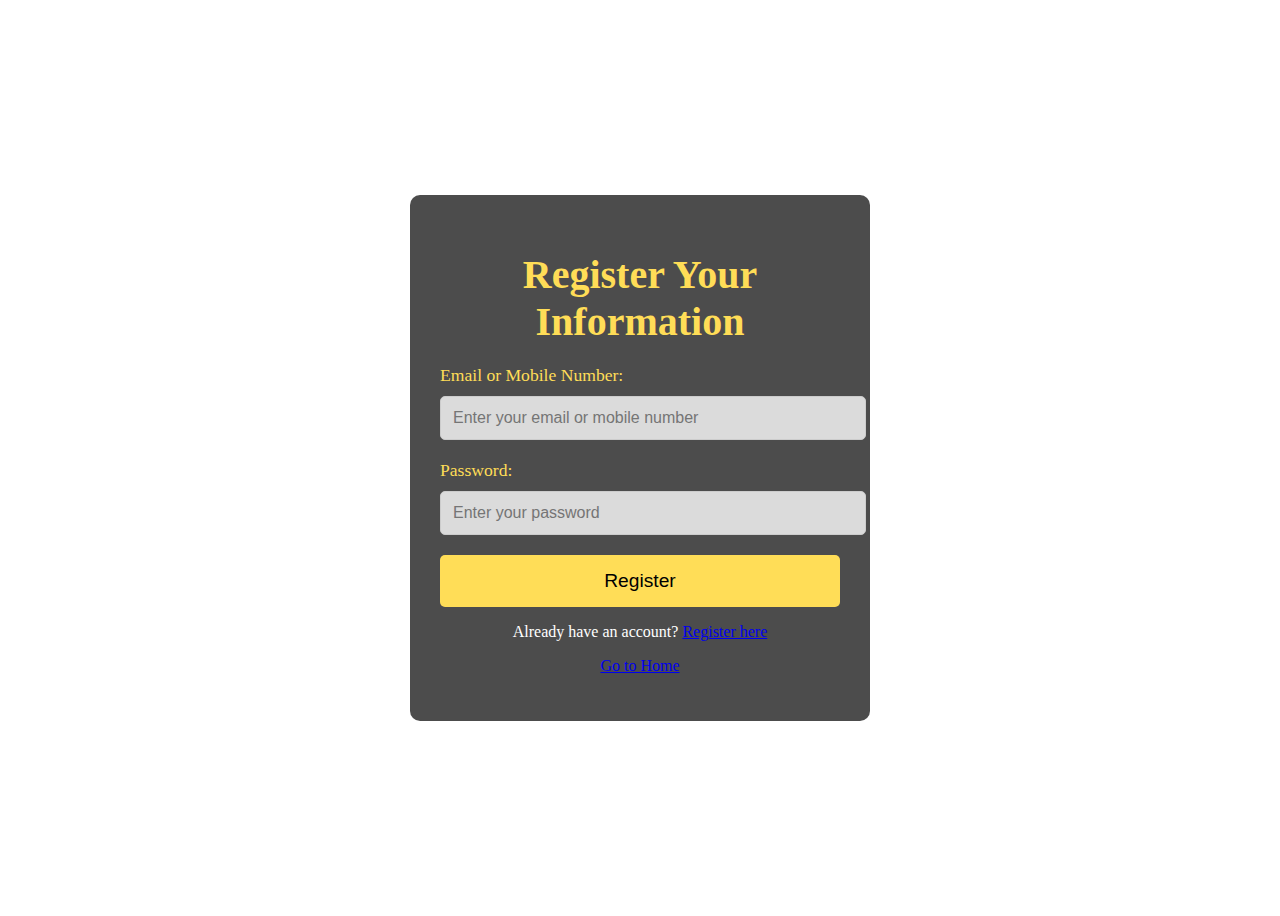
==== register.html @ 9beca2ef "Update register.html" ====
<!DOCTYPE html>
<html lang="en">
<head>
    <meta charset="UTF-8">
    <meta name="viewport" content="width=device-width, initial-scale=1.0">
    <title>Smart Parking - Register</title>
    <link rel="stylesheet" href="styles.css"> <!-- Linked CSS -->
</head>
<body>
    <div class="register-container">
        <h1>Register Your Information </h1>
        <form id="registrationForm">
            <!-- Email or Mobile Number -->
            <label for="emailOrMobile">Email or Mobile Number:</label>
            <div class="input-group">
                <input type="text" id="emailOrMobile" name="emailOrMobile" placeholder="Enter your email or mobile number" required>
            </div>

            <!-- Password -->
            <label for="password">Password:</label>
            <div class="input-group">
                <input type="password" id="password" name="password" placeholder="Enter your password" required>
            </div>

            <!-- Submit Button -->
            <button type="submit" class="button">Register</button>
        </form>

        <p>Already have an account? <a href="register.html">
            Register here</a></p>
        <p><a href="index.html">Go to Home</a></p>
    </div>

    <!-- Success Message (Hidden by Default) -->
    <div id="successMessage" class="success-message">
        <p>🎉 Registration successful! Redirecting to the homepage...</p>
    </div>

    <!-- JavaScript for Form Submission Effect -->
    <script>
        document.getElementById('registrationForm').addEventListener('submit', function (event) {
            event.preventDefault(); // Prevent form submission

            // Show success message
            document.getElementById('successMessage').style.display = 'block';

            // Redirect to homepage after 3 seconds
            setTimeout(function () {
    window.location.href = 'qr-page.html'; // Redirect to the QR code page
}, 3000);
        });
    </script>
</body>
</html>
---- styles.css ----
body {
    background-image: url('https://b2bblogassets.airtel.in/wp-content/uploads/2022/05/iot-based-smart-parking-2048x1347.jpg'); /* Background photo */
    background-size: cover;
    background-position: center;
    background-repeat: no-repeat;
    height: 100vh;
    display: flex;
    justify-content: center;
    align-items: center;
    color: white;
    text-align: center;
}

.register-container {
    background-color: rgba(0, 0, 0, 0.7); /* Semi-transparent black background */
    padding: 30px;
    border-radius: 10px;
    max-width: 400px;
    width: 100%;
}

h1 {
    font-size: 2.5rem; /* Bigger font size */
    margin-bottom: 20px;
    color: #ffdd57; /* Yellow color for heading */
}

form {
    display: flex;
    flex-direction: column;
}

label {
    font-size: 1.1rem; /* Bigger font size */
    margin-bottom: 10px;
    text-align: left;
    color: #ffdd57; /* Yellow color for labels */
}

.input-group {
    margin-bottom: 20px;
}

input {
    padding: 12px;
    width: 100%;
    border: 1px solid #ccc;
    border-radius: 5px;
    font-size: 1rem;
    background-color: rgba(255, 255, 255, 0.8); /* Semi-transparent white background */
}

button {
    padding: 15px 30px;
    background-color: #ffdd57; /* Yellow button */
    border: none;
    border-radius: 5px;
    font-size: 1.2rem;
    cursor: pointer;
    color: #000; /* Black text */
    text-decoration: none;
}

button:hover {
    background-color: #ffcc00; /* Darker yellow on hover */
}

.success-message {
    display: none; /* Hidden by default */
    background-color: rgba(0, 128, 0, 0.9); /* Green background */
    padding: 20px;
    border-radius: 5px;
    margin-top: 20px;
    color: white;
    font-size: 1.2rem;
}
/* QR Page Styles */
.qr-container {
    background-color: rgba(255, 255, 255, 0.9); /* Semi-transparent white background */
    padding: 30px;
    border-radius: 10px;
    max-width: 500px;
    width: 100%;
    text-align: center;
    color: #333; /* Dark text for contrast */
}

.qr-container h1 {
    font-size: 2rem;
    margin-bottom: 20px;
    color: #4CAF50; /* Green color for heading */
}

.qr-container label {
    font-size: 1.1rem;
    margin-bottom: 10px;
    text-align: left;
    color: #333; /* Dark text for labels */
}

.qr-container input {
    padding: 12px;
    width: 100%;
    border: 1px solid #ccc;
    border-radius: 5px;
    font-size: 1rem;
    margin-bottom: 20px;
}

.qr-container button {
    padding: 15px 30px;
    background-color: #ffdd57; /* Yellow button */
    border: none;
    border-radius: 5px;
    font-size: 1.2rem;
    cursor: pointer;
    color: #000; /* Black text */
    text-decoration: none;
}

.qr-container button:hover {
    background-color: #ffcc00; /* Darker yellow on hover */
}

#qrCode {
    margin: 20px 0;
}

#message {
    font-size: 1.1rem;
    color: #333;
    display: none; /* Hidden by default */
}
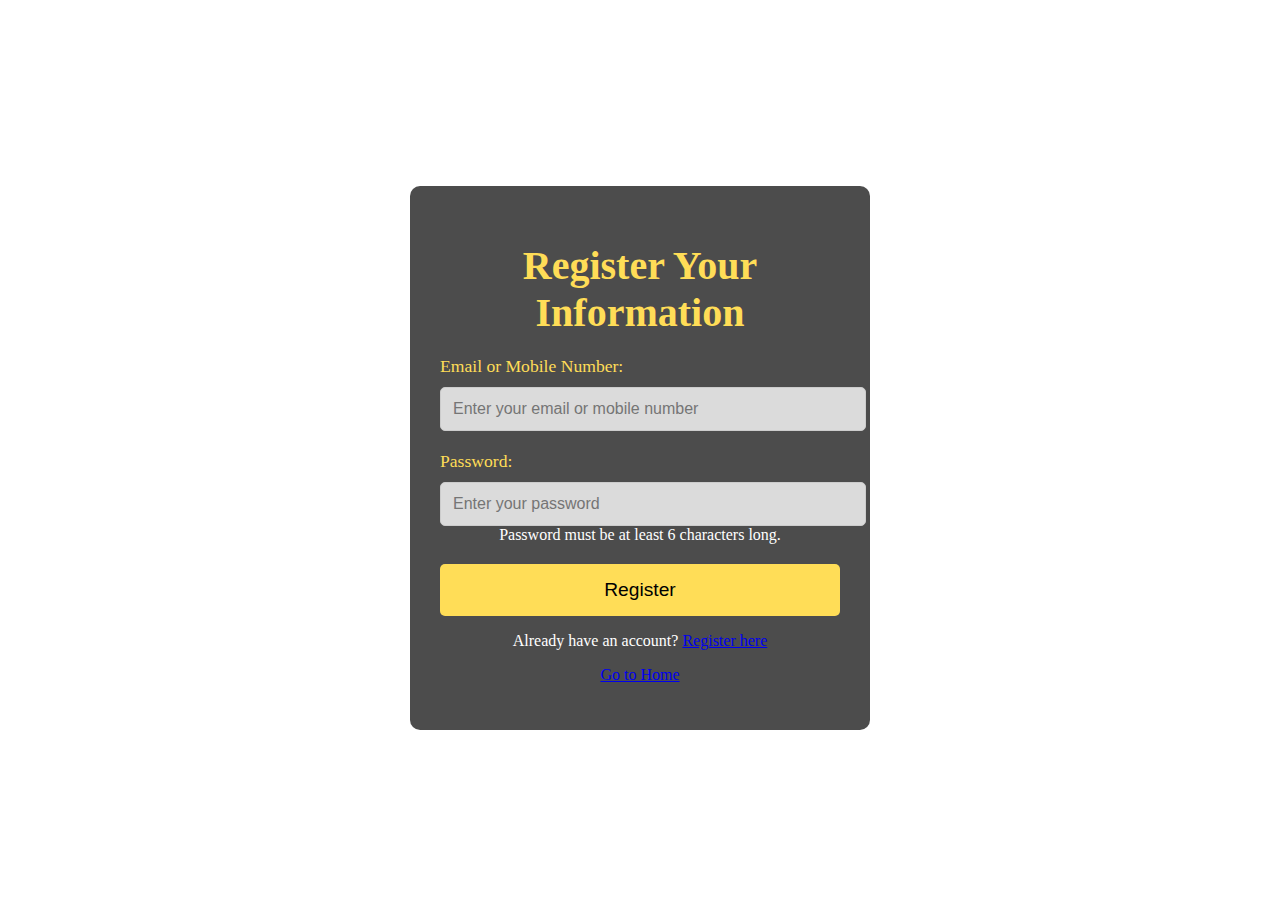
==== commit 4a4f4cd4: "Update register.html" ====
--- a/register.html
+++ b/register.html
@@ -20,6 +20,9 @@
             <label for="password">Password:</label>
             <div class="input-group">
                 <input type="password" id="password" name="password" placeholder="Enter your password" required>
+                <div id="errorMessage" class="error-message">
+    Password must be at least 6 characters long.
+</div>
             </div>
 
             <!-- Submit Button -->
@@ -38,17 +41,27 @@
 
     <!-- JavaScript for Form Submission Effect -->
     <script>
-        document.getElementById('registrationForm').addEventListener('submit', function (event) {
-            event.preventDefault(); // Prevent form submission
+     document.getElementById('registrationForm').addEventListener('submit', function (event) {
+    event.preventDefault(); // Prevent form submission
 
-            // Show success message
-            document.getElementById('successMessage').style.display = 'block';
+    // Get user input
+    const emailOrMobile = document.getElementById('emailOrMobile').value;
+    const password = document.getElementById('password').value;
 
-            // Redirect to homepage after 3 seconds
-            setTimeout(function () {
-    window.location.href = 'qr-page.html'; // Redirect to the QR code page
-}, 3000);
-        });
+    // Validate password
+    if (password.length < 6) {
+        alert('Password must be at least 6 characters long.'); // Show error message
+        return; // Stop further execution
+    }
+
+    // If validation passes, show success message and redirect
+    document.getElementById('successMessage').style.display = 'block';
+
+    // Redirect to QR code page after 3 seconds
+    setTimeout(function () {
+        window.location.href = 'qr-page.html'; // Redirect to the QR code page
+    }, 3000);
+});
     </script>
 </body>
 </html>
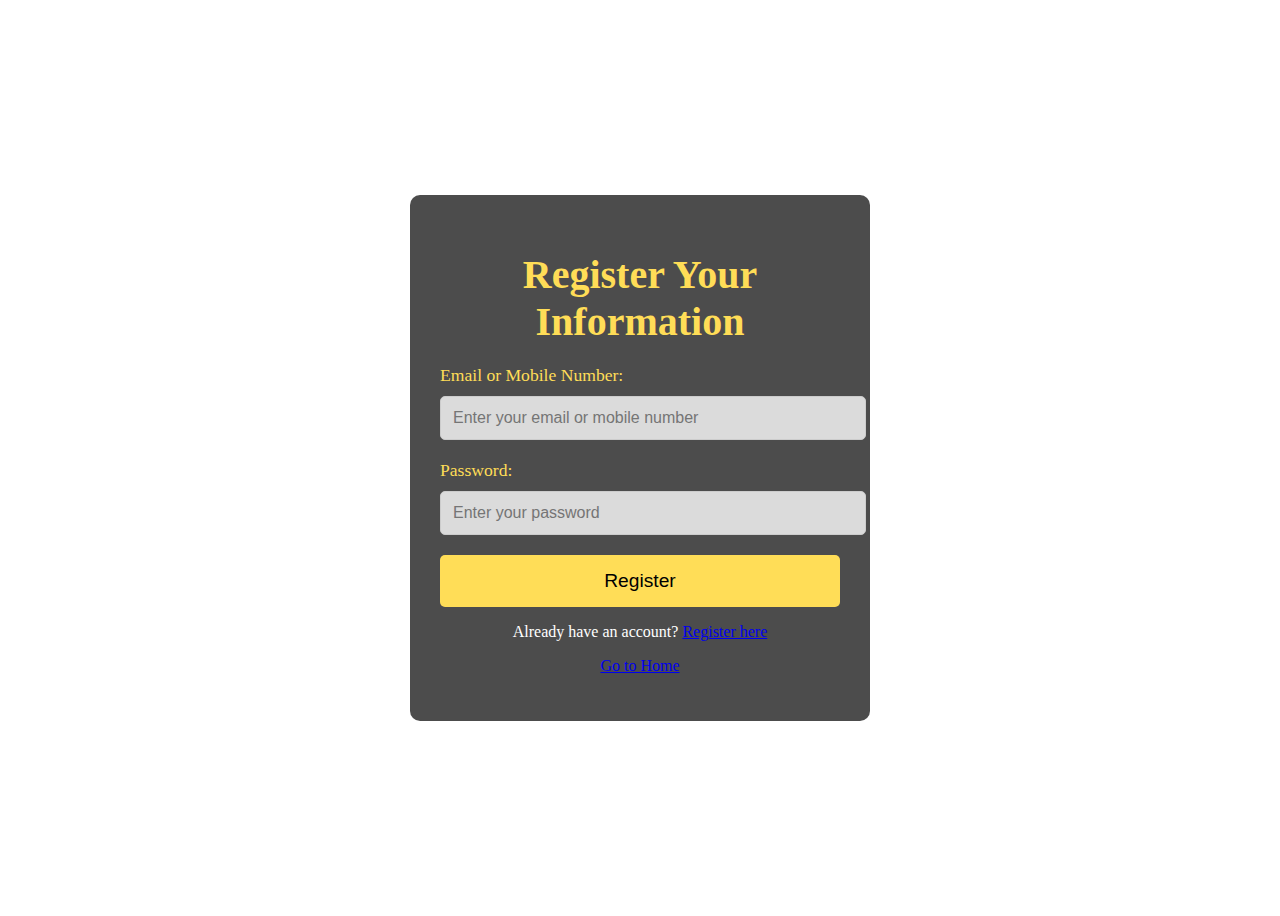
==== commit f6121716: "Update register.html" ====
--- a/register.html
+++ b/register.html
@@ -36,7 +36,7 @@
 
     <!-- Success Message (Hidden by Default) -->
     <div id="successMessage" class="success-message">
-        <p>🎉 Registration successful! Redirecting to the homepage...</p>
+        <p>🎉 Registration successful!</p>
     </div>
 
     <!-- JavaScript for Form Submission Effect -->
--- a/styles.css
+++ b/styles.css
@@ -131,3 +131,13 @@
     color: #333;
     display: none; /* Hidden by default */
 }
+/* Error Message Styles */
+.error-message {
+    display: none; /* Hidden by default */
+    background-color: rgba(255, 0, 0, 0.8); /* Red background */
+    padding: 15px;
+    border-radius: 5px;
+    margin-bottom: 20px;
+    color: white; /* White text */
+    font-size: 1rem;
+}
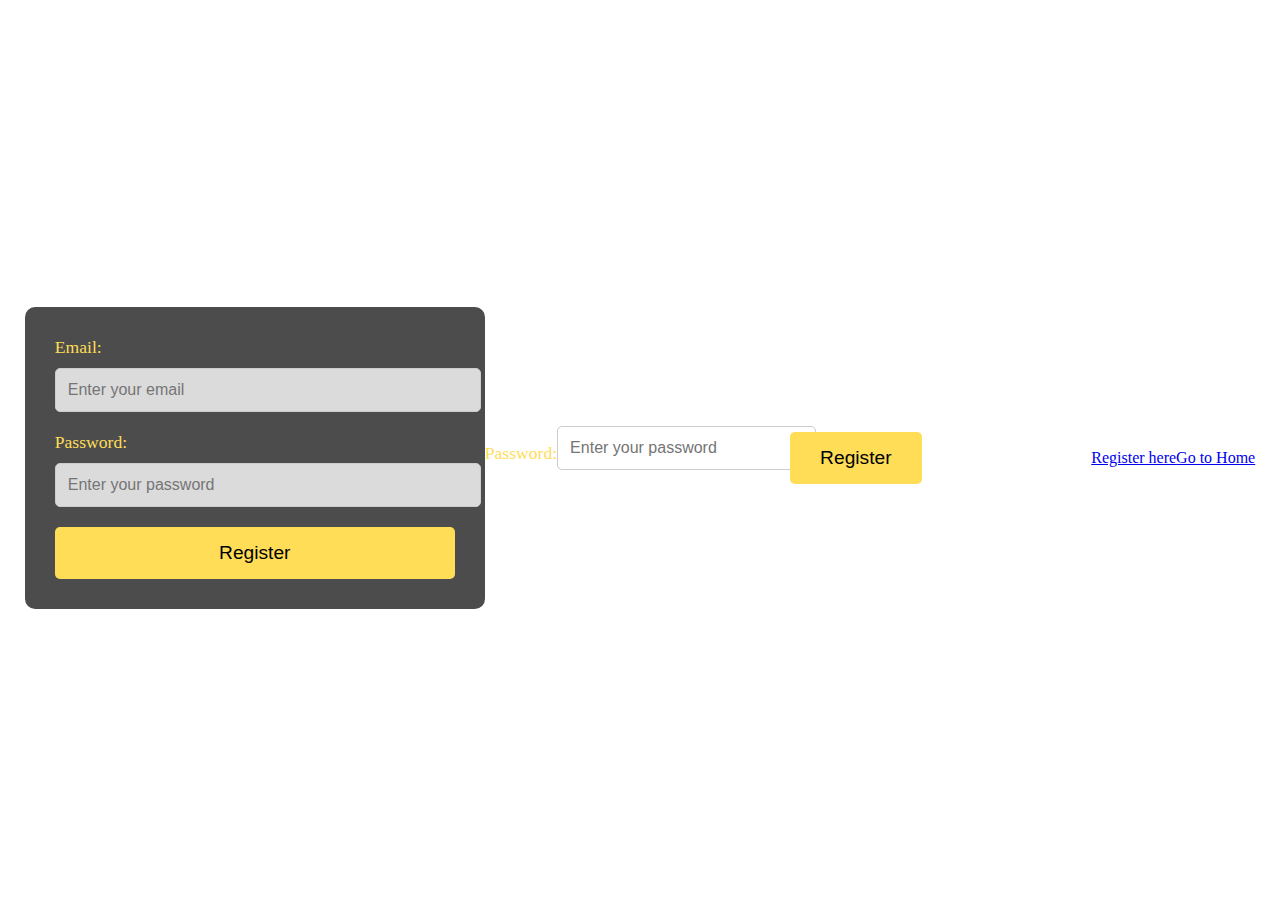
==== commit 53d05632: "Update register.html" ====
--- a/register.html
+++ b/register.html
@@ -8,12 +8,28 @@
 </head>
 <body>
     <div class="register-container">
-        <h1>Register Your Information </h1>
-        <form id="registrationForm">
-            <!-- Email or Mobile Number -->
-            <label for="emailOrMobile">Email or Mobile Number:</label>
-            <div class="input-group">
-                <input type="text" id="emailOrMobile" name="emailOrMobile" placeholder="Enter your email or mobile number" required>
+        <div id="emailError" class="error-message">
+    Please enter a valid email address.
+</div>
+<div id="passwordError" class="error-message">
+    Password must be at least 6 characters long.
+</div>
+       <form id="registrationForm">
+    <!-- Email -->
+    <label for="email">Email:</label>
+    <div class="input-group">
+        <input type="email" id="email" name="email" placeholder="Enter your email" required>
+    </div>
+
+    <!-- Password -->
+    <label for="password">Password:</label>
+    <div class="input-group">
+        <input type="password" id="password" name="password" placeholder="Enter your password" required>
+    </div>
+
+    <!-- Submit Button -->
+    <button type="submit" class="button">Register</button>
+</form>
             </div>
 
             <!-- Password -->
@@ -41,12 +57,19 @@
 
     <!-- JavaScript for Form Submission Effect -->
     <script>
-     document.getElementById('registrationForm').addEventListener('submit', function (event) {
+ document.getElementById('registrationForm').addEventListener('submit', function (event) {
     event.preventDefault(); // Prevent form submission
 
     // Get user input
-    const emailOrMobile = document.getElementById('emailOrMobile').value;
+    const email = document.getElementById('email').value;
     const password = document.getElementById('password').value;
+
+    // Validate email
+    const emailRegex = /^[^\s@]+@[^\s@]+\.[^\s@]+$/; // Basic email regex
+    if (!emailRegex.test(email)) {
+        alert('Please enter a valid email address.'); // Show error message
+        return; // Stop further execution
+    }
 
     // Validate password
     if (password.length < 6) {
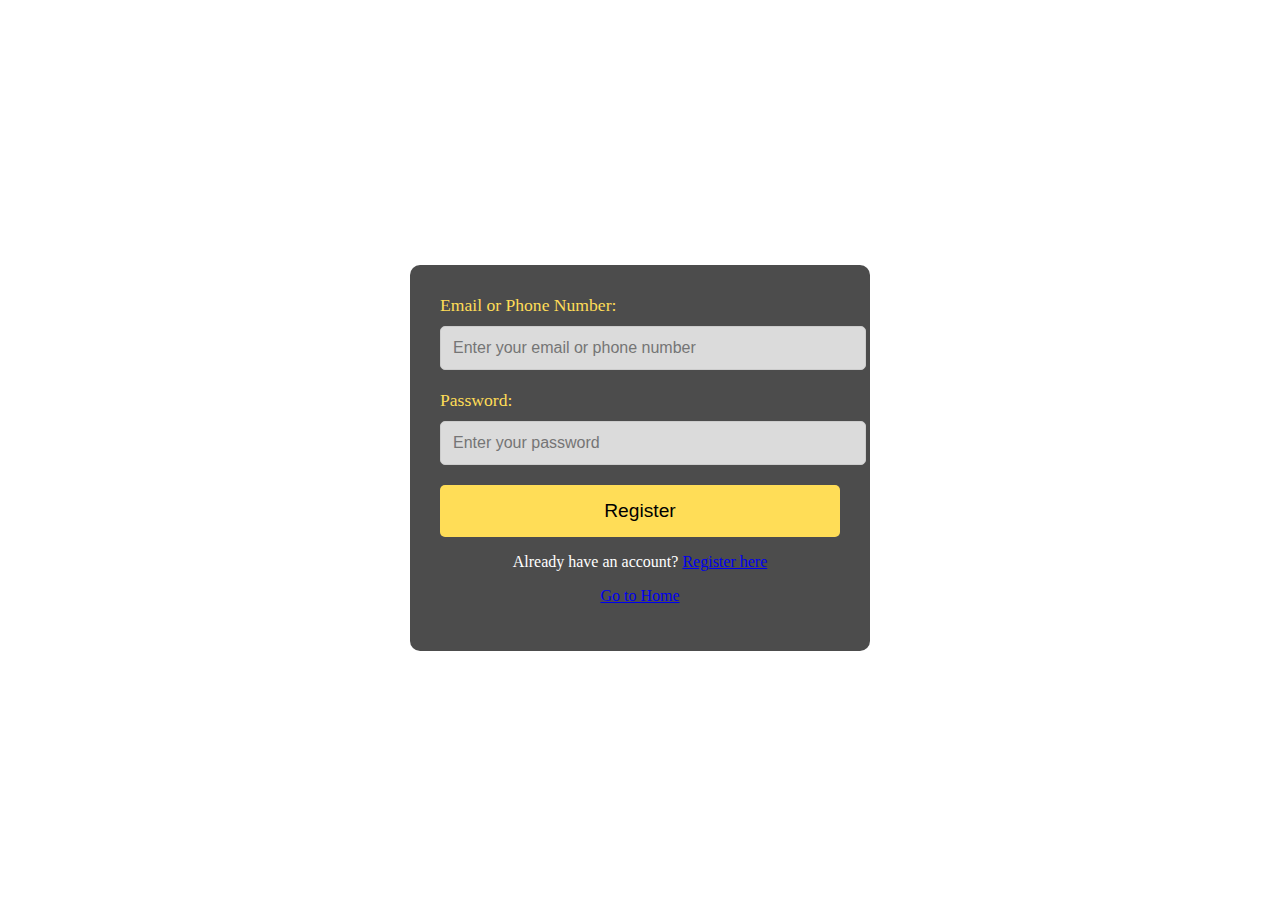
==== commit 21aa3b40: "Update register.html" ====
--- a/register.html
+++ b/register.html
@@ -8,83 +8,78 @@
 </head>
 <body>
     <div class="register-container">
-        <div id="emailError" class="error-message">
-    Please enter a valid email address.
-</div>
-<div id="passwordError" class="error-message">
-    Password must be at least 6 characters long.
-</div>
-       <form id="registrationForm">
-    <!-- Email -->
-    <label for="email">Email:</label>
-    <div class="input-group">
-        <input type="email" id="email" name="email" placeholder="Enter your email" required>
-    </div>
+        <!-- Error Messages -->
+        <div id="emailOrPhoneError" class="error-message">
+            Please enter a valid email or phone number.
+        </div>
+        <div id="passwordError" class="error-message">
+            Password must be at least 6 characters long.
+        </div>
 
-    <!-- Password -->
-    <label for="password">Password:</label>
-    <div class="input-group">
-        <input type="password" id="password" name="password" placeholder="Enter your password" required>
-    </div>
-
-    <!-- Submit Button -->
-    <button type="submit" class="button">Register</button>
-</form>
+        <!-- Registration Form -->
+        <form id="registrationForm">
+            <!-- Email or Phone Number -->
+            <label for="emailOrPhone">Email or Phone Number:</label>
+            <div class="input-group">
+                <input type="text" id="emailOrPhone" name="emailOrPhone" placeholder="Enter your email or phone number" required>
             </div>
 
             <!-- Password -->
             <label for="password">Password:</label>
             <div class="input-group">
                 <input type="password" id="password" name="password" placeholder="Enter your password" required>
-                <div id="errorMessage" class="error-message">
-    Password must be at least 6 characters long.
-</div>
             </div>
 
             <!-- Submit Button -->
             <button type="submit" class="button">Register</button>
         </form>
 
-        <p>Already have an account? <a href="register.html">
-            Register here</a></p>
+        <!-- Links -->
+        <p>Already have an account? <a href="register.html">Register here</a></p>
         <p><a href="index.html">Go to Home</a></p>
     </div>
 
     <!-- Success Message (Hidden by Default) -->
     <div id="successMessage" class="success-message">
-        <p>🎉 Registration successful!</p>
+        <p>🎉 Registration successful! Redirecting to the homepage...</p>
     </div>
 
     <!-- JavaScript for Form Submission Effect -->
     <script>
- document.getElementById('registrationForm').addEventListener('submit', function (event) {
-    event.preventDefault(); // Prevent form submission
+        document.getElementById('registrationForm').addEventListener('submit', function (event) {
+            event.preventDefault(); // Prevent form submission
 
-    // Get user input
-    const email = document.getElementById('email').value;
-    const password = document.getElementById('password').value;
+            // Get user input
+            const emailOrPhone = document.getElementById('emailOrPhone').value;
+            const password = document.getElementById('password').value;
 
-    // Validate email
-    const emailRegex = /^[^\s@]+@[^\s@]+\.[^\s@]+$/; // Basic email regex
-    if (!emailRegex.test(email)) {
-        alert('Please enter a valid email address.'); // Show error message
-        return; // Stop further execution
-    }
+            // Validate email or phone number
+            const emailRegex = /^[^\s@]+@[^\s@]+\.[^\s@]+$/; // Basic email regex
+            const phoneRegex = /^\+?\d{10,14}$/; // Basic phone regex (e.g., +9611234567)
 
-    // Validate password
-    if (password.length < 6) {
-        alert('Password must be at least 6 characters long.'); // Show error message
-        return; // Stop further execution
-    }
+            if (!emailRegex.test(emailOrPhone) && !phoneRegex.test(emailOrPhone)) {
+                document.getElementById('emailOrPhoneError').style.display = 'block'; // Show email/phone error
+                return; // Stop further execution
+            } else {
+                document.getElementById('emailOrPhoneError').style.display = 'none'; // Hide email/phone error
+            }
 
-    // If validation passes, show success message and redirect
-    document.getElementById('successMessage').style.display = 'block';
+            // Validate password
+            if (password.length < 6) {
+                document.getElementById('passwordError').style.display = 'block'; // Show password error
+                return; // Stop further execution
+            } else {
+                document.getElementById('passwordError').style.display = 'none'; // Hide password error
+            }
 
-    // Redirect to QR code page after 3 seconds
-    setTimeout(function () {
-        window.location.href = 'qr-page.html'; // Redirect to the QR code page
-    }, 3000);
-});
+            // If validation passes, show success message and redirect
+            document.getElementById('successMessage').style.display = 'block';
+
+            // Redirect to QR code page after 3 seconds
+            setTimeout(function () {
+                window.location.href = 'qr-page.html'; // Redirect to the QR code page
+            }, 3000);
+        });
     </script>
 </body>
 </html>
--- a/styles.css
+++ b/styles.css
@@ -122,16 +122,20 @@
     background-color: #ffcc00; /* Darker yellow on hover */
 }
 
-#qrCode {
-    margin: 20px 0;
+
+   #qrCode {
+    margin: 20px auto; /* Center horizontally */
+    display: flex;
+    justify-content: center; /* Center horizontally */
+    align-items: center; /* Center vertically */
 }
+
 
 #message {
     font-size: 1.1rem;
     color: #333;
     display: none; /* Hidden by default */
 }
-/* Error Message Styles */
 .error-message {
     display: none; /* Hidden by default */
     background-color: rgba(255, 0, 0, 0.8); /* Red background */
